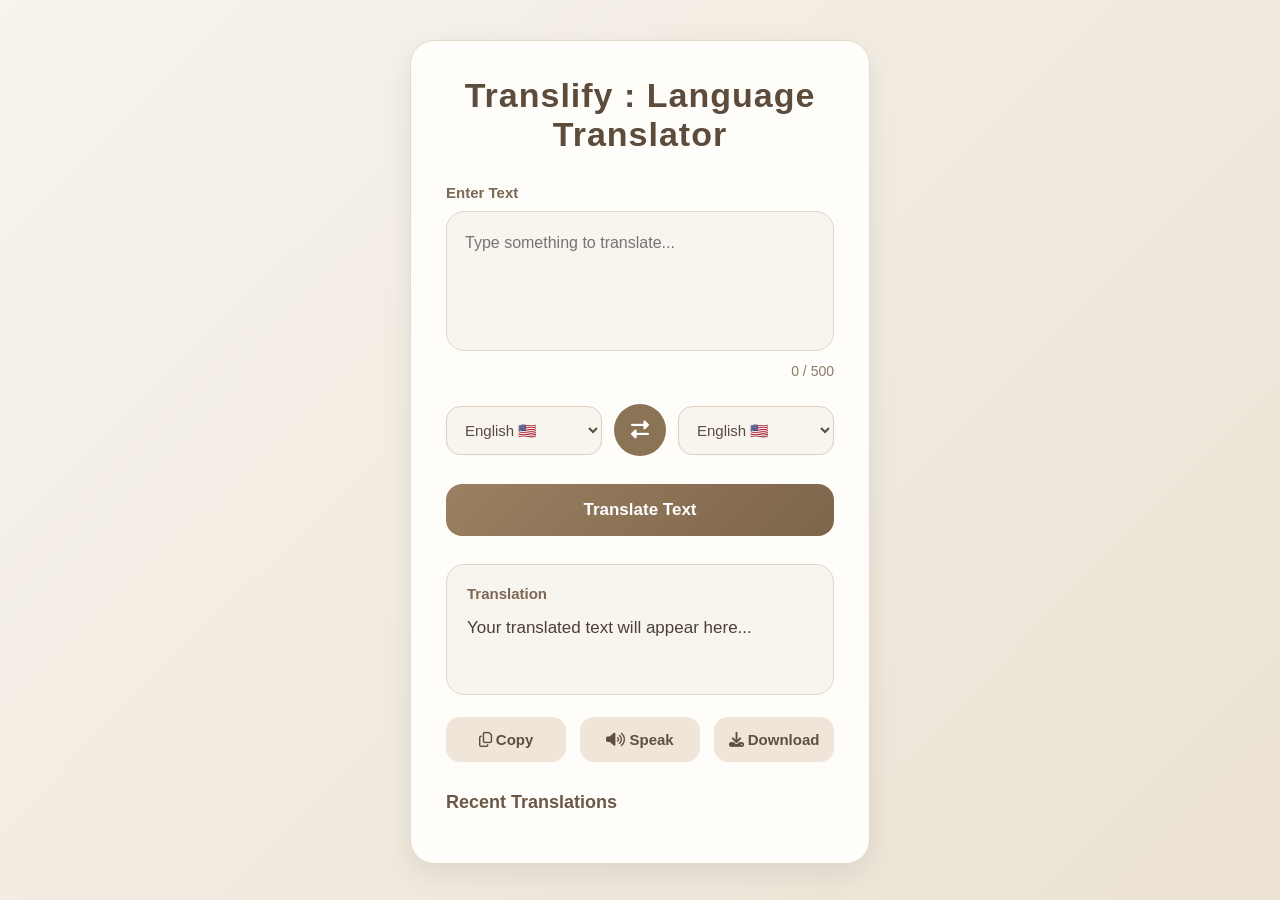
==== index.html @ 6cbac7bb "Add files via upload" ====
<!DOCTYPE html>
<html lang="en">
<head>
    <meta charset="UTF-8">
    <meta name="viewport" content="width=device-width, initial-scale=1.0">
    <title>Translify</title>

    <link rel="stylesheet"
        href="https://cdnjs.cloudflare.com/ajax/libs/font-awesome/6.5.1/css/all.min.css">

    <style>

        *{
            margin:0;
            padding:0;
            box-sizing:border-box;
            font-family:'Segoe UI', sans-serif;
        }

        body{

            height:100vh;

            display:flex;
            justify-content:center;
            align-items:flex-start;

            padding-top:40px;

            background:
            linear-gradient(
                135deg,
                #f7f3ed,
                #ebe2d3
            );
        }

        .container{

            width:460px;

            background:#fffdf9;

            padding:35px;

            border-radius:24px;

            border:1px solid #e5dac9;

            box-shadow:
            0 10px 30px rgba(0,0,0,0.08);
        }

        h1{

            text-align:center;

            color:#5d4b3c;

            margin-bottom:30px;

            font-size:34px;

            letter-spacing:1px;
        }

        .label{

            color:#7a6857;

            margin-bottom:10px;

            font-size:15px;

            font-weight:600;
        }

        textarea{

            width:100%;
            height:140px;

            border:none;

            outline:none;

            resize:none;

            padding:18px;

            border-radius:18px;

            background:#f8f4ee;

            color:#4a4037;

            font-size:16px;

            line-height:1.6;

            border:1px solid #e1d7c9;

            transition:0.3s;
        }

        textarea:focus{

            border-color:#b69b7a;

            box-shadow:
            0 0 10px rgba(182,155,122,0.25);
        }

        .counter{

            text-align:right;

            margin-top:8px;

            color:#8a7b6a;

            font-size:14px;
        }

        .dropdowns{

            display:flex;

            align-items:center;

            gap:12px;

            margin-top:25px;
        }

        .select-box{

            flex:1;
        }

        select{

            width:100%;

            padding:14px;

            border-radius:14px;

            border:1px solid #ddd0bf;

            background:#f8f4ee;

            color:#5b4c3d;

            font-size:15px;

            outline:none;

            cursor:pointer;
        }

        .swap{

            width:52px;
            height:52px;

            border-radius:50%;

            border:none;

            background:#8b7355;

            color:white;

            cursor:pointer;

            transition:0.3s;

            font-size:18px;
        }

        .swap:hover{

            transform:rotate(180deg);

            background:#6f5a42;
        }

        .translate-btn{

            width:100%;

            margin-top:28px;

            padding:16px;

            border:none;

            border-radius:16px;

            background:
            linear-gradient(
                135deg,
                #9b8061,
                #7d654b
            );

            color:white;

            font-size:17px;

            font-weight:600;

            cursor:pointer;

            transition:0.3s;
        }

        .translate-btn:hover{

            transform:translateY(-2px);

            opacity:0.95;
        }

        .result-box{

            margin-top:28px;

            background:#f8f4ee;

            border-radius:18px;

            padding:20px;

            border:1px solid #e1d7c9;
        }

        .result-title{

            color:#7b6855;

            margin-bottom:12px;

            font-size:15px;

            font-weight:600;
        }

        #result{

            min-height:60px;

            color:#4b4035;

            line-height:1.7;

            font-size:17px;
        }

        .buttons{

            display:flex;

            gap:14px;

            margin-top:22px;
        }

        .small-btn{

            flex:1;

            padding:14px;

            border:none;

            border-radius:14px;

            background:#efe6d9;

            color:#5f4f40;

            font-size:15px;

            cursor:pointer;

            transition:0.3s;

            font-weight:600;
        }

        .small-btn:hover{

            background:#dbcab2;
        }

        .history{

            margin-top:30px;
        }

        .history h3{

            color:#6a5848;

            margin-bottom:15px;

            font-size:18px;
        }

        .history-item{

            background:#f8f4ee;

            padding:14px;

            border-radius:14px;

            margin-bottom:10px;

            border:1px solid #e6dacb;

            color:#5b4c3d;

            font-size:14px;
        }

        @media(max-width:500px){

            .container{

                width:92%;

                padding:25px;
            }

            h1{

                font-size:28px;
            }
        }

    </style>
</head>

<body>
  
<div class="container">

    <h1>Translify : Language Translator</h1>

    <div class="label">
        Enter Text
    </div>

    <textarea
        id="text"
        placeholder="Type something to translate..."></textarea>

    <div class="counter" id="counter">
        0 / 500
    </div>

    <div class="dropdowns">

        <div class="select-box">
            <select id="fromLang">

                <option value="en">English 🇺🇸</option>
                <option value="hi">Hindi 🇮🇳</option>
                <option value="ta">Tamil 🇮🇳</option>
                <option value="es">Spanish 🇪🇸</option>
                <option value="de">German 🇩🇪</option>

            </select>
        </div>

        <button class="swap" id="swapBtn">
            <i class="fa-solid fa-right-left"></i>
        </button>

        <div class="select-box">
            <select id="toLang">

               <option value="en">English 🇺🇸</option>
                <option value="hi">Hindi 🇮🇳</option>
                <option value="ta">Tamil 🇮🇳</option>
                <option value="es">Spanish 🇪🇸</option>
                <option value="de">German 🇩🇪</option>

            </select>
        </div>

    </div>

    <button class="translate-btn" id="translateBtn">
        Translate Text
    </button>

    <div class="result-box">

        <div class="result-title">
            Translation
        </div>

        <div id="result">
            Your translated text will appear here...
        </div>

    </div>

    <div class="buttons">

        <button class="small-btn" id="copyBtn">
            <i class="fa-regular fa-copy"></i>
            Copy
        </button>

        <button class="small-btn" id="speakBtn">
            <i class="fa-solid fa-volume-high"></i>
            Speak
        </button>

        <button class="small-btn" id="downloadBtn">
            <i class="fa-solid fa-download"></i>
            Download
        </button>

    </div>

    <div class="history">

        <h3>Recent Translations</h3>

    </div>

</div>

<script src="script.js"></script>

</body>
</html>
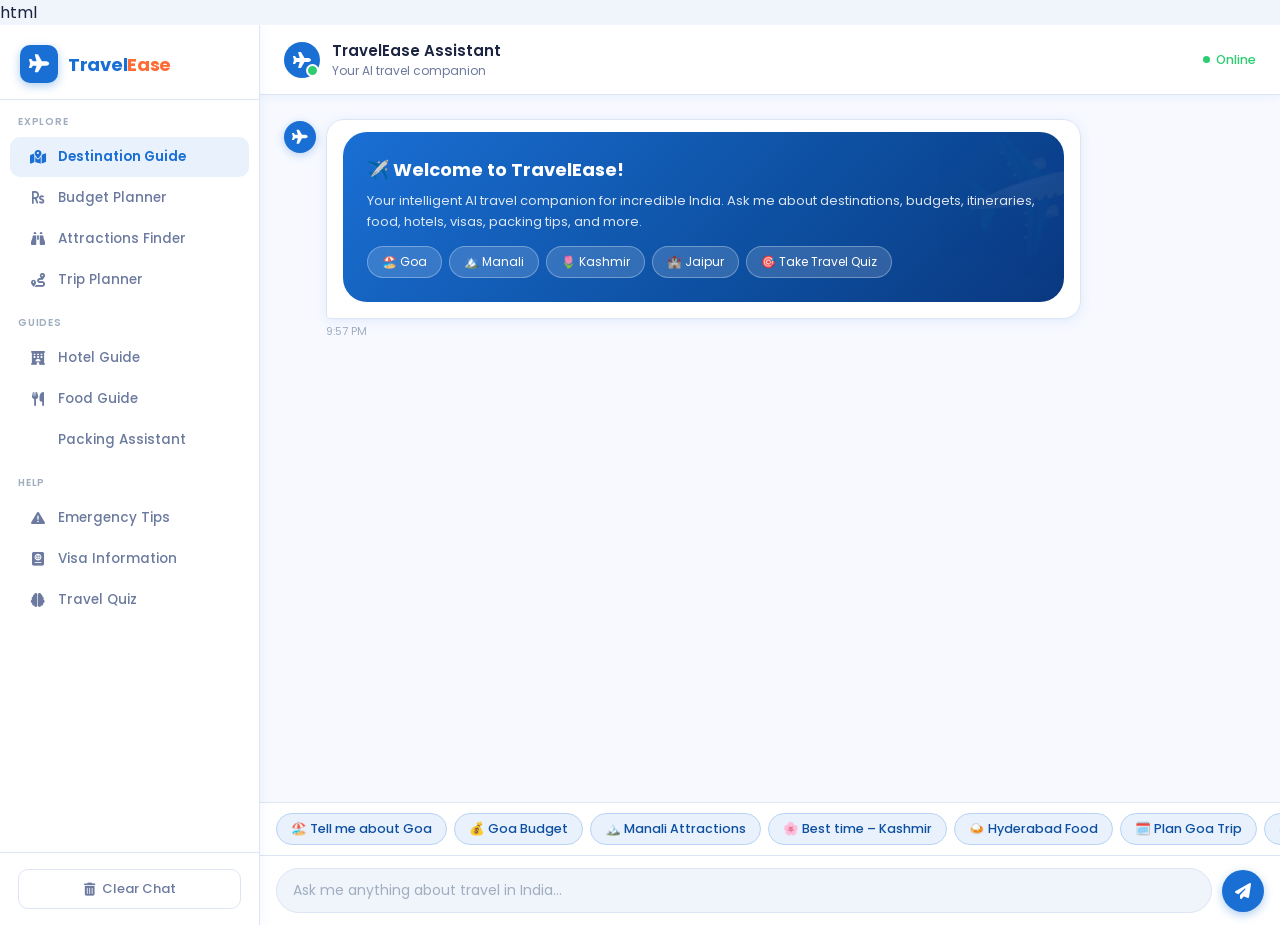
==== commit 70bf9a6a: "Add files via upload" ====
--- a/index.html
+++ b/index.html
@@ -1,443 +1,843 @@
+html
+
 <!DOCTYPE html>
 <html lang="en">
 <head>
-    <meta charset="UTF-8">
-    <meta name="viewport" content="width=device-width, initial-scale=1.0">
-    <title>Translify</title>
-
-    <link rel="stylesheet"
-        href="https://cdnjs.cloudflare.com/ajax/libs/font-awesome/6.5.1/css/all.min.css">
-
-    <style>
-
-        *{
-            margin:0;
-            padding:0;
-            box-sizing:border-box;
-            font-family:'Segoe UI', sans-serif;
-        }
-
-        body{
-
-            height:100vh;
-
-            display:flex;
-            justify-content:center;
-            align-items:flex-start;
-
-            padding-top:40px;
-
-            background:
-            linear-gradient(
-                135deg,
-                #f7f3ed,
-                #ebe2d3
-            );
-        }
-
-        .container{
-
-            width:460px;
-
-            background:#fffdf9;
-
-            padding:35px;
-
-            border-radius:24px;
-
-            border:1px solid #e5dac9;
-
-            box-shadow:
-            0 10px 30px rgba(0,0,0,0.08);
-        }
-
-        h1{
-
-            text-align:center;
-
-            color:#5d4b3c;
-
-            margin-bottom:30px;
-
-            font-size:34px;
-
-            letter-spacing:1px;
-        }
-
-        .label{
-
-            color:#7a6857;
-
-            margin-bottom:10px;
-
-            font-size:15px;
-
-            font-weight:600;
-        }
-
-        textarea{
-
-            width:100%;
-            height:140px;
-
-            border:none;
-
-            outline:none;
-
-            resize:none;
-
-            padding:18px;
-
-            border-radius:18px;
-
-            background:#f8f4ee;
-
-            color:#4a4037;
-
-            font-size:16px;
-
-            line-height:1.6;
-
-            border:1px solid #e1d7c9;
-
-            transition:0.3s;
-        }
-
-        textarea:focus{
-
-            border-color:#b69b7a;
-
-            box-shadow:
-            0 0 10px rgba(182,155,122,0.25);
-        }
-
-        .counter{
-
-            text-align:right;
-
-            margin-top:8px;
-
-            color:#8a7b6a;
-
-            font-size:14px;
-        }
-
-        .dropdowns{
-
-            display:flex;
-
-            align-items:center;
-
-            gap:12px;
-
-            margin-top:25px;
-        }
-
-        .select-box{
-
-            flex:1;
-        }
-
-        select{
-
-            width:100%;
-
-            padding:14px;
-
-            border-radius:14px;
-
-            border:1px solid #ddd0bf;
-
-            background:#f8f4ee;
-
-            color:#5b4c3d;
-
-            font-size:15px;
-
-            outline:none;
-
-            cursor:pointer;
-        }
-
-        .swap{
-
-            width:52px;
-            height:52px;
-
-            border-radius:50%;
-
-            border:none;
-
-            background:#8b7355;
-
-            color:white;
-
-            cursor:pointer;
-
-            transition:0.3s;
-
-            font-size:18px;
-        }
-
-        .swap:hover{
-
-            transform:rotate(180deg);
-
-            background:#6f5a42;
-        }
-
-        .translate-btn{
-
-            width:100%;
-
-            margin-top:28px;
-
-            padding:16px;
-
-            border:none;
-
-            border-radius:16px;
-
-            background:
-            linear-gradient(
-                135deg,
-                #9b8061,
-                #7d654b
-            );
-
-            color:white;
-
-            font-size:17px;
-
-            font-weight:600;
-
-            cursor:pointer;
-
-            transition:0.3s;
-        }
-
-        .translate-btn:hover{
-
-            transform:translateY(-2px);
-
-            opacity:0.95;
-        }
-
-        .result-box{
-
-            margin-top:28px;
-
-            background:#f8f4ee;
-
-            border-radius:18px;
-
-            padding:20px;
-
-            border:1px solid #e1d7c9;
-        }
-
-        .result-title{
-
-            color:#7b6855;
-
-            margin-bottom:12px;
-
-            font-size:15px;
-
-            font-weight:600;
-        }
-
-        #result{
-
-            min-height:60px;
-
-            color:#4b4035;
-
-            line-height:1.7;
-
-            font-size:17px;
-        }
-
-        .buttons{
-
-            display:flex;
-
-            gap:14px;
-
-            margin-top:22px;
-        }
-
-        .small-btn{
-
-            flex:1;
-
-            padding:14px;
-
-            border:none;
-
-            border-radius:14px;
-
-            background:#efe6d9;
-
-            color:#5f4f40;
-
-            font-size:15px;
-
-            cursor:pointer;
-
-            transition:0.3s;
-
-            font-weight:600;
-        }
-
-        .small-btn:hover{
-
-            background:#dbcab2;
-        }
-
-        .history{
-
-            margin-top:30px;
-        }
-
-        .history h3{
-
-            color:#6a5848;
-
-            margin-bottom:15px;
-
-            font-size:18px;
-        }
-
-        .history-item{
-
-            background:#f8f4ee;
-
-            padding:14px;
-
-            border-radius:14px;
-
-            margin-bottom:10px;
-
-            border:1px solid #e6dacb;
-
-            color:#5b4c3d;
-
-            font-size:14px;
-        }
-
-        @media(max-width:500px){
-
-            .container{
-
-                width:92%;
-
-                padding:25px;
-            }
-
-            h1{
-
-                font-size:28px;
-            }
-        }
-
-    </style>
+<meta charset="UTF-8"/>
+<meta name="viewport" content="width=device-width, initial-scale=1.0"/>
+<title>TravelEase – AI Travel Assistant</title>
+<link href="https://fonts.googleapis.com/css2?family=Poppins:wght@400;500;600;700&display=swap" rel="stylesheet"/>
+<link rel="stylesheet" href="https://cdnjs.cloudflare.com/ajax/libs/font-awesome/6.5.0/css/all.min.css"/>
+<style>
+*{box-sizing:border-box;margin:0;padding:0}
+:root{
+  --blue:#1a6fd4;--blue-dark:#0d4fa0;--blue-light:#e8f1fc;--blue-mid:#378add;
+  --accent:#ff6b35;--accent-light:#fff0eb;
+  --bg:#f0f4fb;--sidebar-bg:#ffffff;--chat-bg:#f7f9ff;
+  --card-bg:#ffffff;--border:#dde5f5;
+  --text:#1a2340;--text-muted:#6b7a9e;--text-light:#a0aec0;
+  --bot-bubble:#ffffff;--user-bubble:linear-gradient(135deg,#1a6fd4,#0d4fa0);
+  --shadow:0 2px 12px rgba(26,111,212,0.1);--shadow-card:0 4px 20px rgba(26,111,212,0.12);
+  --radius:12px;--radius-lg:18px;--radius-xl:24px;
+}
+html,body{height:100%;font-family:'Poppins',sans-serif;background:var(--bg);color:var(--text)}
+
+/* ── LAYOUT ── */
+#app{display:flex;height:100vh;overflow:hidden}
+
+/* ── SIDEBAR ── */
+#sidebar{
+  width:260px;min-width:260px;background:var(--sidebar-bg);
+  border-right:1px solid var(--border);display:flex;flex-direction:column;
+  box-shadow:2px 0 12px rgba(26,111,212,0.06);z-index:10;transition:transform .3s
+}
+.sidebar-header{
+  padding:20px 20px 16px;border-bottom:1px solid var(--border);
+  display:flex;align-items:center;gap:10px
+}
+.logo-wrap{
+  width:38px;height:38px;background:var(--blue);border-radius:10px;
+  display:flex;align-items:center;justify-content:center;color:#fff;font-size:18px;
+  box-shadow:0 3px 10px rgba(26,111,212,0.35);flex-shrink:0
+}
+.logo-text{font-size:18px;font-weight:700;color:var(--blue);letter-spacing:-.3px}
+.logo-text span{color:var(--accent)}
+
+.sb-section-label{
+  padding:14px 18px 6px;font-size:10px;font-weight:600;letter-spacing:.8px;
+  color:var(--text-light);text-transform:uppercase
+}
+.sb-nav{flex:1;overflow-y:auto;padding-bottom:16px}
+.sb-nav::-webkit-scrollbar{width:3px}
+.sb-nav::-webkit-scrollbar-thumb{background:var(--border);border-radius:4px}
+.sb-item{
+  display:flex;align-items:center;gap:10px;padding:10px 18px;
+  cursor:pointer;font-size:13.5px;font-weight:500;color:var(--text-muted);
+  border-radius:10px;margin:1px 10px;transition:all .18s
+}
+.sb-item i{width:20px;text-align:center;font-size:14px;transition:color .18s}
+.sb-item:hover{background:var(--blue-light);color:var(--blue)}
+.sb-item.active{background:var(--blue-light);color:var(--blue);font-weight:600}
+.sb-item.active i{color:var(--blue)}
+
+.sb-footer{padding:16px 18px;border-top:1px solid var(--border)}
+.sb-clear-btn{
+  width:100%;padding:9px;background:transparent;border:1.5px solid var(--border);
+  border-radius:10px;font-family:'Poppins',sans-serif;font-size:13px;font-weight:500;
+  color:var(--text-muted);cursor:pointer;transition:all .18s;display:flex;align-items:center;justify-content:center;gap:7px
+}
+.sb-clear-btn:hover{border-color:#e74c3c;color:#e74c3c;background:#fff5f5}
+
+/* ── MAIN ── */
+#main{flex:1;display:flex;flex-direction:column;min-width:0;overflow:hidden}
+
+#header{
+  padding:14px 24px;background:#fff;border-bottom:1px solid var(--border);
+  display:flex;align-items:center;justify-content:space-between;
+  box-shadow:0 2px 8px rgba(26,111,212,0.06);z-index:5;flex-shrink:0
+}
+.header-left{display:flex;align-items:center;gap:12px}
+.header-bot-icon{
+  width:36px;height:36px;background:var(--blue);border-radius:50%;
+  display:flex;align-items:center;justify-content:center;color:#fff;font-size:16px;
+  position:relative
+}
+.header-bot-icon::after{
+  content:'';position:absolute;bottom:1px;right:1px;
+  width:9px;height:9px;background:#2ecc71;border:2px solid #fff;border-radius:50%
+}
+.header-title{font-size:15px;font-weight:600;color:var(--text)}
+.header-sub{font-size:12px;color:var(--text-muted)}
+.hamburger{display:none;background:none;border:none;cursor:pointer;font-size:20px;color:var(--text-muted);padding:4px}
+
+/* ── MESSAGES ── */
+#messages{
+  flex:1;overflow-y:auto;padding:24px;display:flex;flex-direction:column;gap:16px;
+  background:var(--chat-bg);scroll-behavior:smooth
+}
+#messages::-webkit-scrollbar{width:4px}
+#messages::-webkit-scrollbar-thumb{background:var(--border);border-radius:4px}
+
+.msg-row{display:flex;gap:10px;max-width:100%;animation:msgIn .3s ease}
+@keyframes msgIn{from{opacity:0;transform:translateY(8px)}to{opacity:1;transform:translateY(0)}}
+.msg-row.user{flex-direction:row-reverse;align-self:flex-end;max-width:75%}
+.msg-row.bot{align-self:flex-start;max-width:82%}
+
+.avatar{
+  width:32px;height:32px;border-radius:50%;flex-shrink:0;
+  display:flex;align-items:center;justify-content:center;font-size:14px;margin-top:2px
+}
+.bot-av{background:var(--blue);color:#fff;box-shadow:0 2px 8px rgba(26,111,212,0.3)}
+.user-av{background:var(--accent);color:#fff;box-shadow:0 2px 8px rgba(255,107,53,0.3)}
+
+.bubble-wrap{display:flex;flex-direction:column;gap:4px;min-width:0}
+.bubble{
+  padding:12px 16px;border-radius:var(--radius-lg);font-size:14px;line-height:1.6;
+  word-break:break-word;position:relative
+}
+.bot .bubble{
+  background:var(--bot-bubble);color:var(--text);
+  border:1px solid var(--border);border-bottom-left-radius:4px;
+  box-shadow:var(--shadow)
+}
+.user .bubble{
+  background:var(--user-bubble);color:#fff;
+  border-bottom-right-radius:4px
+}
+.ts{font-size:11px;color:var(--text-light)}
+.msg-row.user .ts{text-align:right}
+
+/* ── CARDS INSIDE BUBBLES ── */
+.section-title{
+  font-size:13px;font-weight:600;color:var(--blue);margin-bottom:10px;
+  display:flex;align-items:center;gap:6px
+}
+.card-grid{display:grid;grid-template-columns:1fr 1fr;gap:8px;margin-top:8px}
+.mini-card{
+  background:var(--blue-light);border:1px solid #c8dcf7;border-radius:var(--radius);
+  padding:10px 12px
+}
+.mc-title{font-size:13px;font-weight:600;color:var(--text);margin-bottom:3px}
+.mc-sub{font-size:12px;color:var(--text-muted)}
+.mc-price-low{color:#27ae60;font-weight:600;font-size:13px}
+.mc-price-mid{color:#e67e22;font-weight:600;font-size:13px}
+.mc-price-lux{color:#e74c3c;font-weight:600;font-size:13px}
+
+.badge{display:inline-block;padding:3px 10px;border-radius:20px;font-size:11.5px;font-weight:500;margin:2px 3px 2px 0}
+.badge-blue{background:var(--blue-light);color:var(--blue-dark)}
+.badge-green{background:#e8f8f0;color:#1a7a45}
+.badge-amber{background:#fff4e6;color:#9a5f00}
+.badge-red{background:#fdecea;color:#b71c1c}
+
+.bullet-list{list-style:none;padding:0;margin-top:6px}
+.bullet-list li{
+  font-size:13.5px;padding:5px 0;color:var(--text);
+  display:flex;align-items:flex-start;gap:8px;border-bottom:1px solid #f0f4fb
+}
+.bullet-list li:last-child{border-bottom:none}
+.bullet-list li::before{
+  content:'';width:6px;height:6px;background:var(--blue);border-radius:50%;
+  flex-shrink:0;margin-top:7px
+}
+.ol-list{padding-left:18px;font-size:13.5px;line-height:2;color:var(--text)}
+.ol-list li{padding:2px 0}
+
+.alert-card{
+  background:#fff8e1;border:1px solid #ffe082;border-radius:var(--radius);
+  padding:12px 14px;margin-top:8px
+}
+.alert-title{font-size:13px;font-weight:600;color:#e65100;display:flex;align-items:center;gap:6px;margin-bottom:6px}
+
+.day-grid{display:grid;grid-template-columns:1fr;gap:6px;margin-top:8px}
+.day-card{
+  background:var(--blue-light);border-left:3px solid var(--blue);
+  border-radius:0 var(--radius) var(--radius) 0;padding:9px 12px
+}
+.day-label{font-size:11px;font-weight:600;color:var(--blue);text-transform:uppercase;letter-spacing:.5px}
+.day-detail{font-size:13px;color:var(--text);margin-top:2px}
+
+.quiz-card{background:#fff;border:1.5px solid var(--blue);border-radius:var(--radius-lg);padding:14px 16px;margin-top:8px}
+.quiz-q{font-size:13.5px;font-weight:600;color:var(--text);margin-bottom:10px}
+.quiz-opts{display:flex;flex-wrap:wrap;gap:7px}
+.quiz-opt{
+  padding:6px 14px;border:1.5px solid var(--border);border-radius:20px;
+  font-size:12.5px;cursor:pointer;color:var(--text-muted);transition:all .18s;
+  font-family:'Poppins',sans-serif;background:#fff
+}
+.quiz-opt:hover{border-color:var(--blue);color:var(--blue);background:var(--blue-light)}
+.quiz-opt.selected{border-color:var(--blue);color:#fff;background:var(--blue)}
+
+.dest-result-card{
+  background:linear-gradient(135deg,var(--blue),var(--blue-dark));
+  border-radius:var(--radius-lg);padding:16px 18px;color:#fff;margin-top:8px;text-align:center
+}
+.dest-name{font-size:22px;font-weight:700;letter-spacing:1px}
+.dest-reason{font-size:13px;opacity:.88;margin-top:6px;line-height:1.55}
+
+/* ── TYPING ── */
+.typing-dots{display:flex;gap:4px;align-items:center;padding:2px 0}
+.typing-dots span{
+  width:7px;height:7px;background:var(--blue);border-radius:50%;
+  animation:td 1.2s infinite;opacity:.5
+}
+.typing-dots span:nth-child(2){animation-delay:.2s}
+.typing-dots span:nth-child(3){animation-delay:.4s}
+@keyframes td{0%,60%,100%{transform:translateY(0);opacity:.4}30%{transform:translateY(-6px);opacity:1}}
+
+/* ── CHIPS ── */
+#chips-wrap{
+  padding:10px 16px;background:#fff;border-top:1px solid var(--border);
+  display:flex;flex-wrap:nowrap;gap:7px;overflow-x:auto;flex-shrink:0
+}
+#chips-wrap::-webkit-scrollbar{height:2px}
+#chips-wrap::-webkit-scrollbar-thumb{background:var(--border)}
+.chip{
+  white-space:nowrap;padding:6px 14px;background:var(--blue-light);
+  border:1.5px solid #b8d4f5;border-radius:20px;font-size:12.5px;font-weight:500;
+  cursor:pointer;color:var(--blue-dark);transition:all .18s;font-family:'Poppins',sans-serif;flex-shrink:0
+}
+.chip:hover{background:var(--blue);color:#fff;border-color:var(--blue)}
+
+/* ── INPUT ROW ── */
+#input-row{
+  padding:12px 16px;background:#fff;border-top:1px solid var(--border);
+  display:flex;gap:10px;align-items:center;flex-shrink:0
+}
+#inp{
+  flex:1;padding:11px 16px;border-radius:25px;border:1.5px solid var(--border);
+  background:var(--bg);font-family:'Poppins',sans-serif;font-size:14px;
+  color:var(--text);outline:none;transition:border .18s
+}
+#inp:focus{border-color:var(--blue);background:#fff}
+#inp::placeholder{color:var(--text-light)}
+#send-btn{
+  width:42px;height:42px;background:var(--blue);border:none;border-radius:50%;
+  cursor:pointer;display:flex;align-items:center;justify-content:center;
+  color:#fff;font-size:16px;transition:all .18s;flex-shrink:0;
+  box-shadow:0 3px 10px rgba(26,111,212,0.35)
+}
+#send-btn:hover{background:var(--blue-dark);transform:scale(1.06)}
+#send-btn:active{transform:scale(.96)}
+
+/* ── WELCOME ── */
+.welcome-banner{
+  background:linear-gradient(135deg,#1a6fd4 0%,#0d4fa0 60%,#0a3880 100%);
+  border-radius:var(--radius-xl);padding:24px;color:#fff;margin-bottom:4px;
+  position:relative;overflow:hidden
+}
+.welcome-banner::before{
+  content:'✈️';position:absolute;right:-10px;top:-10px;font-size:90px;opacity:.07;
+  transform:rotate(30deg)
+}
+.welcome-title{font-size:18px;font-weight:700;margin-bottom:6px}
+.welcome-sub{font-size:13px;opacity:.85;line-height:1.6}
+.quick-btns{display:flex;flex-wrap:wrap;gap:7px;margin-top:14px}
+.quick-btn{
+  padding:6px 14px;background:rgba(255,255,255,0.15);border:1px solid rgba(255,255,255,0.3);
+  border-radius:20px;font-size:12px;color:#fff;cursor:pointer;
+  font-family:'Poppins',sans-serif;transition:all .18s
+}
+.quick-btn:hover{background:rgba(255,255,255,0.28)}
+
+/* ── OVERLAY (mobile sidebar) ── */
+#overlay{display:none;position:fixed;inset:0;background:rgba(0,0,0,0.4);z-index:9}
+
+/* ── RESPONSIVE ── */
+@media(max-width:768px){
+  #sidebar{position:fixed;left:0;top:0;bottom:0;z-index:20;transform:translateX(-100%)}
+  #sidebar.open{transform:translateX(0)}
+  #overlay{display:block}
+  #overlay.hidden{display:none}
+  .hamburger{display:block}
+  .msg-row.bot{max-width:92%}
+  .msg-row.user{max-width:88%}
+  .card-grid{grid-template-columns:1fr}
+}
+</style>
 </head>
-
 <body>
-  
-<div class="container">
-
-    <h1>Translify : Language Translator</h1>
-
-    <div class="label">
-        Enter Text
+<div id="overlay" class="hidden" onclick="closeSidebar()"></div>
+
+<div id="app">
+  <!-- SIDEBAR -->
+  <div id="sidebar">
+    <div class="sidebar-header">
+      <div class="logo-wrap"><i class="fas fa-plane"></i></div>
+      <div class="logo-text">Travel<span>Ease</span></div>
     </div>
-
-    <textarea
-        id="text"
-        placeholder="Type something to translate..."></textarea>
-
-    <div class="counter" id="counter">
-        0 / 500
+    <div class="sb-nav">
+      <div class="sb-section-label">Explore</div>
+      <div class="sb-item active" onclick="sbClick(this,'Tell me about Goa')"><i class="fas fa-map-marked-alt"></i>Destination Guide</div>
+      <div class="sb-item" onclick="sbClick(this,'Budget for a 3-day Goa trip')"><i class="fas fa-rupee-sign"></i>Budget Planner</div>
+      <div class="sb-item" onclick="sbClick(this,'Top attractions in Manali')"><i class="fas fa-binoculars"></i>Attractions Finder</div>
+      <div class="sb-item" onclick="sbClick(this,'Plan a 4-day trip to Goa')"><i class="fas fa-route"></i>Trip Planner</div>
+      <div class="sb-section-label">Guides</div>
+      <div class="sb-item" onclick="sbClick(this,'Hotels in Jaipur')"><i class="fas fa-hotel"></i>Hotel Guide</div>
+      <div class="sb-item" onclick="sbClick(this,'Famous food in Hyderabad')"><i class="fas fa-utensils"></i>Food Guide</div>
+      <div class="sb-item" onclick="sbClick(this,'What should I pack for Manali in winter?')"><i class="fas fa-backpack"></i>Packing Assistant</div>
+      <div class="sb-section-label">Help</div>
+      <div class="sb-item" onclick="sbClick(this,'What if I lose my passport?')"><i class="fas fa-exclamation-triangle"></i>Emergency Tips</div>
+      <div class="sb-item" onclick="sbClick(this,'Do Indians need visa for Thailand?')"><i class="fas fa-passport"></i>Visa Information</div>
+      <div class="sb-item" onclick="startQuiz()"><i class="fas fa-brain"></i>Travel Quiz</div>
     </div>
-
-    <div class="dropdowns">
-
-        <div class="select-box">
-            <select id="fromLang">
-
-                <option value="en">English 🇺🇸</option>
-                <option value="hi">Hindi 🇮🇳</option>
-                <option value="ta">Tamil 🇮🇳</option>
-                <option value="es">Spanish 🇪🇸</option>
-                <option value="de">German 🇩🇪</option>
-
-            </select>
+    <div class="sb-footer">
+      <button class="sb-clear-btn" onclick="clearChat()"><i class="fas fa-trash-alt"></i> Clear Chat</button>
+    </div>
+  </div>
+
+  <!-- MAIN -->
+  <div id="main">
+    <!-- HEADER -->
+    <div id="header">
+      <div style="display:flex;align-items:center;gap:12px">
+        <button class="hamburger" onclick="openSidebar()"><i class="fas fa-bars"></i></button>
+        <div class="header-left">
+          <div class="header-bot-icon"><i class="fas fa-plane"></i></div>
+          <div>
+            <div class="header-title">TravelEase Assistant</div>
+            <div class="header-sub">Your AI travel companion</div>
+          </div>
         </div>
-
-        <button class="swap" id="swapBtn">
-            <i class="fa-solid fa-right-left"></i>
-        </button>
-
-        <div class="select-box">
-            <select id="toLang">
-
-               <option value="en">English 🇺🇸</option>
-                <option value="hi">Hindi 🇮🇳</option>
-                <option value="ta">Tamil 🇮🇳</option>
-                <option value="es">Spanish 🇪🇸</option>
-                <option value="de">German 🇩🇪</option>
-
-            </select>
+      </div>
+      <div style="display:flex;align-items:center;gap:6px;font-size:12.5px;color:#2ecc71;font-weight:500">
+        <span style="width:7px;height:7px;background:#2ecc71;border-radius:50%;display:inline-block"></span>Online
+      </div>
+    </div>
+
+    <!-- MESSAGES -->
+    <div id="messages"></div>
+
+    <!-- CHIPS -->
+    <div id="chips-wrap">
+      <div class="chip" onclick="sendChip('Tell me about Goa')">🏖️ Tell me about Goa</div>
+      <div class="chip" onclick="sendChip('Budget for Goa trip')">💰 Goa Budget</div>
+      <div class="chip" onclick="sendChip('Top attractions in Manali')">🏔️ Manali Attractions</div>
+      <div class="chip" onclick="sendChip('When should I visit Kashmir?')">🌸 Best time – Kashmir</div>
+      <div class="chip" onclick="sendChip('Famous food in Hyderabad')">🍛 Hyderabad Food</div>
+      <div class="chip" onclick="sendChip('Plan a 4-day trip to Goa')">🗓️ Plan Goa Trip</div>
+      <div class="chip" onclick="sendChip('Best beach destinations in India')">🌊 Beach Destinations</div>
+      <div class="chip" onclick="sendChip('Snowy places in India')">❄️ Snow Destinations</div>
+    </div>
+
+    <!-- INPUT -->
+    <div id="input-row">
+      <input id="inp" type="text" placeholder="Ask me anything about travel in India…" autocomplete="off"/>
+      <button id="send-btn" onclick="handleSend()" title="Send"><i class="fas fa-paper-plane"></i></button>
+    </div>
+  </div>
+</div>
+
+<script>
+/* ─── KNOWLEDGE BASE ─── */
+const DB = {
+  goa:{
+    emoji:'🏖️',
+    overview:"Goa is India's smallest state and its most popular beach destination. Blessed with golden sands, turquoise waters, and Portuguese colonial heritage, it offers a unique mix of relaxation and nightlife.",
+    best_time:"October – March",weather:"Warm & sunny (Oct–Mar). Monsoon (Jun–Sep) sees heavy rains.",
+    beaches:["Baga","Calangute","Palolem","Anjuna","Arambol","Vagator"],
+    food:["Fish Curry Rice","Prawn Balchão","Goan Chorizo","Bebinca","Feni","Xacuti"],
+    nearby:["Hampi (5 hrs)","Gokarna (3 hrs)","Pondicherry (8 hrs)","Mumbai (9 hrs)"],
+    budget:{low:"₹8,000–₹15,000",mid:"₹15,000–₹30,000",lux:"₹30,000+"},
+    transport:{air:"Dabolim / Mopa Airport — flights from all major cities",train:"Madgaon & Thivim stations on Konkan Railway",road:"NH-66 connects Goa to Mumbai & Mangalore. Buses available from Pune, Mumbai, Bengaluru"},
+    hotels:{budget:["Zostel Goa (Palolem)","Jungle Inn","Agonda Beach Resort"],mid:["The Leela Cottages","Alila Diwa","Park Inn by Radisson"],lux:["Taj Exotica","The Leela Goa","Grand Hyatt Goa"]}
+  },
+  manali:{
+    emoji:'🏔️',
+    overview:"Manali is a high-altitude Himalayan resort in Himachal Pradesh, popular for adventure sports, snow-capped peaks, and verdant valleys along the Beas River.",
+    best_time:"October–June (avoid monsoon Jul–Sep)",weather:"Cold winters (−15°C), pleasant summers (15–25°C)",
+    attractions:["Solang Valley – snow & skiing","Rohtang Pass – scenic high-altitude pass","Hadimba Temple – ancient wood temple","Mall Road – shopping & cafes","Manu Temple","Jogini Waterfall","Beas Kund Trek"],
+    food:["Siddu (local bread)","Dham (festive meal)","Trout Fish","Babru","Aktori"],
+    nearby:["Kasol (80 km)","Kaza (202 km)","Dharamshala (248 km)","Shimla (270 km)"],
+    budget:{low:"₹5,000–₹10,000",mid:"₹10,000–₹22,000",lux:"₹22,000+"},
+    transport:{air:"Bhuntar Airport (50 km) – limited flights",train:"Chandigarh (310 km) or Kalka station, then bus/taxi",road:"Volvo buses from Delhi (14 hrs) via NH-3; drive via Shimla or Mandi"}
+  },
+  kashmir:{
+    emoji:'🌷',
+    overview:"Often called 'Paradise on Earth', Kashmir enchants with its shikara-dotted Dal Lake, Mughal gardens, saffron fields, and dramatic Himalayan scenery.",
+    best_time:"March–October for sightseeing; December–February for snow",weather:"Spring (10–20°C), Summer (25°C), Autumn (5–20°C), Winter (−10°C)",
+    attractions:["Dal Lake & Shikara ride","Gulmarg (ski resort)","Pahalgam (valley & trekking)","Sonamarg","Mughal Gardens (Shalimar Bagh)","Betaab Valley"],
+    food:["Wazwan feast","Rogan Josh","Yakhni","Kahwa tea","Kashmiri Pulao","Phirni"],
+    seasons:[{name:"Spring",months:"Mar–May",desc:"Tulip bloom, mild weather, Mughal Gardens"},{name:"Summer",months:"Jun–Aug",desc:"Trekking, Pahalgam, Betaab Valley"},{name:"Autumn",months:"Sep–Nov",desc:"Chinar gold, Saffron harvest in Pampore"},{name:"Winter",months:"Dec–Feb",desc:"Skiing at Gulmarg, snowfall in Srinagar"}]
+  },
+  jaipur:{
+    emoji:'🏰',
+    overview:"The Pink City of Rajasthan dazzles visitors with its magnificent Rajput palaces, mighty forts, vibrant bazaars, and warm desert hospitality.",
+    best_time:"October–March",weather:"Hot summers (45°C), cool winters (5–25°C)",
+    attractions:["Amber Fort","Hawa Mahal","City Palace","Jantar Mantar (UNESCO)","Nahargarh Fort","Birla Temple","Johari Bazaar"],
+    food:["Dal Baati Churma","Ghewar","Laal Maas","Kachori","Mawa Kachori","Lassi"],
+    nearby:["Pushkar (150 km)","Ajmer (135 km)","Ranthambore Tiger Reserve (180 km)","Udaipur (395 km)","Sariska (107 km)"]
+  },
+  hyderabad:{
+    emoji:'🍛',
+    overview:"City of Pearls and Nizams — Hyderabad blends a rich Deccan heritage with modern IT culture, famous worldwide for its biryani and Charminar.",
+    best_time:"October–March",
+    food:[{name:"Hyderabadi Biryani",desc:"Aromatic long-grain rice with spiced meat, slow-cooked (dum style)"},{name:"Haleem",desc:"Slow-cooked meat & lentil stew, especially popular during Ramadan"},{name:"Double Ka Meetha",desc:"Bread pudding soaked in saffron milk & rabri"},{name:"Qubani Ka Meetha",desc:"Sweet apricot dessert with cream"},{name:"Irani Chai",desc:"Strong tea served in traditional Irani cafes"},{name:"Lukhmi",desc:"Savoury fried pastry filled with minced meat"}],
+    attractions:["Charminar","Golconda Fort","Ramoji Film City","Hussain Sagar Lake","Birla Mandir","Chowmahalla Palace"]
+  },
+  shimla:{
+    emoji:'⛰️',
+    overview:"India's former summer capital offers colonial architecture, toy train rides, pine forests, and panoramic Himalayan views.",
+    best_time:"March–June & October–November",
+    attractions:["The Ridge","Mall Road","Jakhu Temple","Kufri","Christ Church","Viceregal Lodge","Chadwick Falls"]
+  },
+  udaipur:{
+    emoji:'🏛️',
+    overview:"The City of Lakes — Udaipur's shimmering palaces, romantic lake views, and royal heritage make it one of India's most beautiful cities.",
+    best_time:"September–March",
+    attractions:["City Palace","Lake Pichola","Udai Sagar","Jag Mandir","Fateh Sagar","Saheliyon Ki Bari","Monsoon Palace"]
+  },
+  andaman:{
+    emoji:'🌊',
+    overview:"The Andaman Islands offer pristine coral reefs, crystal-clear waters, and untouched tropical beaches far from the mainland.",
+    best_time:"October–May",
+    attractions:["Radhanagar Beach (Havelock)","Neil Island","Cellular Jail","Elephant Beach","Barren Island Volcano","Scuba diving at North Bay"]
+  }
+};
+
+const VISA = {
+  thailand:{required:false,note:"Indians get Visa on Arrival (30 days) or e-Visa",docs:["Valid passport (6 months validity)","Return ticket","Proof of accommodation","USD 10,000 equivalent in cash"],time:"Visa on Arrival – instant; e-Visa – 3–5 working days"},
+  dubai:{required:true,note:"Indians need a pre-approved visa",docs:["Passport copy","Photographs","Bank statement","Return ticket","Employer letter"],time:"3–5 working days; express in 24 hrs"},
+  singapore:{required:true,note:"Indians must obtain a Singapore Tourist Visa",docs:["Passport","Photo","Bank statement","Travel itinerary","Hotel booking"],time:"3–5 working days"},
+  usa:{required:true,note:"B1/B2 Tourist Visa required. Wait times are high.",docs:["DS-160 form","Appointment","Bank statements","Ties to India","Photo"],time:"Varies – interview required; can take months"},
+  europe:{required:true,note:"Schengen Visa required for most European countries",docs:["Passport","Travel insurance","Accommodation proof","Bank statements","Itinerary"],time:"15 working days"}
+};
+
+/* ─── QUIZ STATE ─── */
+let quizState = null;
+const quizFlow = [
+  {q:"What's your budget for the trip?",opts:["Low (under ₹10K)","Medium (₹10K–₹30K)","Luxury (₹30K+)"],key:"budget"},
+  {q:"What type of destination do you prefer?",opts:["Mountains","Beaches","Heritage / Culture","Wildlife"],key:"type"},
+  {q:"How many days do you have?",opts:["Weekend (2–3 days)","Short (4–5 days)","Week+ (7+ days)"],key:"days"},
+  {q:"What kind of trip is this?",opts:["Adventure","Relaxation","Romantic","Family"],key:"mood"}
+];
+
+/* ─── TIME HELPER ─── */
+function now(){const d=new Date();const h=d.getHours();const m=String(d.getMinutes()).padStart(2,'0');return (h>12?h-12:h||12)+':'+m+' '+(h>=12?'PM':'AM')}
+
+/* ─── MESSAGE HELPERS ─── */
+function addMsg(html,isUser=false){
+  const row=document.createElement('div');
+  row.className='msg-row '+(isUser?'user':'bot');
+  const av=document.createElement('div');
+  av.className='avatar '+(isUser?'user-av':'bot-av');
+  av.innerHTML=isUser?'<i class="fas fa-user"></i>':'<i class="fas fa-plane"></i>';
+  const bw=document.createElement('div');
+  bw.className='bubble-wrap';
+  const b=document.createElement('div');
+  b.className='bubble';b.innerHTML=html;
+  const ts=document.createElement('div');
+  ts.className='ts';ts.textContent=now();
+  bw.appendChild(b);bw.appendChild(ts);
+  row.appendChild(av);row.appendChild(bw);
+  document.getElementById('messages').appendChild(row);
+  document.getElementById('messages').scrollTop=99999;
+}
+
+function showTyping(){
+  const row=document.createElement('div');
+  row.className='msg-row bot';row.id='typing-ind';
+  row.innerHTML='<div class="avatar bot-av"><i class="fas fa-plane"></i></div><div class="bubble-wrap"><div class="bubble"><div class="typing-dots"><span></span><span></span><span></span></div></div></div>';
+  document.getElementById('messages').appendChild(row);
+  document.getElementById('messages').scrollTop=99999;
+}
+function removeTyping(){const e=document.getElementById('typing-ind');if(e)e.remove();}
+
+/* ─── REPLY LOGIC ─── */
+function getReply(raw){
+  const q=raw.toLowerCase();
+
+  /* VISA */
+  if(q.includes('visa')){
+    for(const[country,info] of Object.entries(VISA)){
+      if(q.includes(country)){
+        return `<div class="section-title"><i class="fas fa-passport"></i> Visa Info – ${country.charAt(0).toUpperCase()+country.slice(1)}</div>
+        <div class="mini-card" style="margin-bottom:8px">
+          <div class="mc-title">${info.required?'✅ Visa Required':'🟢 Visa on Arrival / Free'}</div>
+          <div class="mc-sub">${info.note}</div>
         </div>
-
+        <div class="section-title" style="font-size:12px;margin-top:10px">Documents Needed</div>
+        <ul class="bullet-list">${info.docs.map(d=>`<li>${d}</li>`).join('')}</ul>
+        <div class="badge badge-amber" style="margin-top:8px"><i class="fas fa-clock"></i> Processing: ${info.time}</div>`;
+      }
+    }
+    return `<div class="section-title"><i class="fas fa-passport"></i> Visa Information</div>I can help with visa info for Thailand, Dubai, Singapore, USA, and Europe. Try: <em>"Do Indians need visa for Thailand?"</em>`;
+  }
+
+  /* BUDGET */
+  const isBudget=q.includes('budget')||q.includes('cost')||q.includes('cheap')||q.includes('expensive')||q.includes('price')||q.includes('spend');
+  if(isBudget){
+    const dest=detectDest(q);
+    const d=dest?DB[dest]:DB.goa;
+    const name=dest?dest.charAt(0).toUpperCase()+dest.slice(1):'Goa';
+    const b=d.budget||{low:'₹6K–₹12K',mid:'₹12K–₹25K',lux:'₹25K+'};
+    return `<div class="section-title"><i class="fas fa-rupee-sign"></i> Budget Guide – ${d.emoji||''} ${name}</div>
+    <div class="card-grid">
+      <div class="mini-card"><div class="mc-title">🎒 Budget Trip</div><div class="mc-price-low">${b.low}</div><div class="mc-sub">Hostels, street food, local transport</div></div>
+      <div class="mini-card"><div class="mc-title">🏨 Mid-Range</div><div class="mc-price-mid">${b.mid}</div><div class="mc-sub">3-star hotel, restaurants, cabs</div></div>
+      <div class="mini-card"><div class="mc-title">✨ Luxury</div><div class="mc-price-lux">${b.lux}</div><div class="mc-sub">Resorts, fine dining, private transfers</div></div>
+      <div class="mini-card"><div class="mc-title">📋 Includes</div><div class="mc-sub">Stay · Food · Transport · Activities · Sightseeing</div></div>
+    </div>`;
+  }
+
+  /* TRIP PLAN / ITINERARY */
+  if(q.includes('plan')||q.includes('itinerary')||q.includes('day')){
+    if(q.includes('goa')||(!q.includes('manali')&&!q.includes('kashmir')&&!q.includes('jaipur'))){
+      return `<div class="section-title"><i class="fas fa-calendar-alt"></i> 4-Day Goa Itinerary</div>
+      <div class="day-grid">
+        <div class="day-card"><div class="day-label">Day 1</div><div class="day-detail">Arrive → Baga Beach → Sunset at Vagator → Tito's Lane nightlife</div></div>
+        <div class="day-card"><div class="day-label">Day 2</div><div class="day-detail">Fort Aguada → Basilica of Bom Jesus → Old Goa churches → Panjim market</div></div>
+        <div class="day-card"><div class="day-label">Day 3</div><div class="day-detail">Water sports at Calangute → Scuba at Grand Island → Shack dinner at Palolem</div></div>
+        <div class="day-card"><div class="day-label">Day 4</div><div class="day-detail">Mapusa Flea Market → Spice Plantation tour → Local Feni tasting → Depart</div></div>
+      </div>`;
+    }
+    if(q.includes('manali')){
+      return `<div class="section-title"><i class="fas fa-calendar-alt"></i> 4-Day Manali Itinerary</div>
+      <div class="day-grid">
+        <div class="day-card"><div class="day-label">Day 1</div><div class="day-detail">Arrive → Mall Road → Hadimba Temple → Old Manali cafes</div></div>
+        <div class="day-card"><div class="day-label">Day 2</div><div class="day-detail">Solang Valley → Atal Tunnel → Sissu waterfall</div></div>
+        <div class="day-card"><div class="day-label">Day 3</div><div class="day-detail">Rohtang Pass excursion (permit needed) → snow activities</div></div>
+        <div class="day-card"><div class="day-label">Day 4</div><div class="day-detail">Beas Kund trek / Jogini Waterfall → local Siddu breakfast → Depart</div></div>
+      </div>`;
+    }
+  }
+
+  /* HOTEL */
+  if(q.includes('hotel')||q.includes('stay')||q.includes('resort')||q.includes('accommodation')){
+    const dest=detectDest(q)||'goa';
+    const d=DB[dest];
+    const name=dest.charAt(0).toUpperCase()+dest.slice(1);
+    if(d?.hotels){
+      return `<div class="section-title"><i class="fas fa-hotel"></i> Hotels in ${d.emoji} ${name}</div>
+      <div class="card-grid">
+        <div class="mini-card"><div class="mc-title">🎒 Budget</div>${d.hotels.budget.map(h=>`<div class="mc-sub">• ${h}</div>`).join('')}</div>
+        <div class="mini-card"><div class="mc-title">🏨 Mid-Range</div>${d.hotels.mid.map(h=>`<div class="mc-sub">• ${h}</div>`).join('')}</div>
+        <div class="mini-card" style="grid-column:span 2"><div class="mc-title">✨ Luxury</div>${d.hotels.lux.map(h=>`<div class="mc-sub">• ${h}</div>`).join('')}</div>
+      </div>`;
+    }
+    return `<div class="section-title"><i class="fas fa-hotel"></i> Hotels in ${name}</div>You'll find options from budget guesthouses to luxury resorts. For ${name}, mid-range hotels typically cost ₹2,000–₹6,000/night, while luxury can go ₹10,000+. Platforms like MakeMyTrip or Booking.com offer real-time rates and reviews.`;
+  }
+
+  /* TRANSPORT */
+  if(q.includes('reach')||q.includes('how to go')||q.includes('transport')||q.includes('flight')||q.includes('train')||q.includes('bus')){
+    const dest=detectDest(q)||'goa';
+    const d=DB[dest];
+    const name=dest.charAt(0).toUpperCase()+dest.slice(1);
+    if(d?.transport){
+      return `<div class="section-title"><i class="fas fa-route"></i> How to Reach ${d.emoji} ${name}</div>
+      <div class="card-grid">
+        <div class="mini-card"><div class="mc-title">✈️ By Air</div><div class="mc-sub">${d.transport.air}</div></div>
+        <div class="mini-card"><div class="mc-title">🚂 By Train</div><div class="mc-sub">${d.transport.train}</div></div>
+        <div class="mini-card" style="grid-column:span 2"><div class="mc-title">🚌 By Road</div><div class="mc-sub">${d.transport.road}</div></div>
+      </div>`;
+    }
+    return `I can give transport info for Goa and Manali in detail. Which destination are you planning to travel to?`;
+  }
+
+  /* PACKING */
+  if(q.includes('pack')||q.includes('carry')||q.includes('bring')){
+    const isWinter=q.includes('winter')||q.includes('cold')||q.includes('snow');
+    const isBeach=q.includes('beach')||q.includes('goa');
+    if(isWinter||q.includes('manali')||q.includes('kashmir')){
+      return `<div class="section-title"><i class="fas fa-backpack"></i> Packing List – Winter / Mountains</div>
+      <ul class="bullet-list">
+        <li>Heavy winter jacket & thermal inner wear</li><li>Gloves, woollen socks & monkey cap</li>
+        <li>Waterproof trekking boots</li><li>Sunglasses (UV protection)</li>
+        <li>Sunscreen SPF 50+ (high altitude burns)</li><li>Personal medicines & first-aid kit</li>
+        <li>Power bank & extra camera batteries (cold drains fast)</li>
+        <li>Rain cover for backpack & poncho</li><li>Govt. ID cards (mandatory in certain areas)</li>
+      </ul>`;
+    }
+    if(isBeach){
+      return `<div class="section-title"><i class="fas fa-backpack"></i> Packing List – Beach / Goa</div>
+      <ul class="bullet-list">
+        <li>Light cottons, shorts & flip-flops</li><li>Swimwear & beach cover-up</li>
+        <li>Sunscreen SPF 50+, after-sun lotion</li><li>Sunglasses & wide-brim hat</li>
+        <li>Waterproof bag / dry bag for the beach</li><li>Insect repellent</li>
+        <li>Camera / GoPro for water shots</li><li>Medications & basic first aid</li>
+      </ul>`;
+    }
+    return `<div class="section-title"><i class="fas fa-backpack"></i> General Travel Packing List</div>
+    <ul class="bullet-list">
+      <li>Valid ID proof & photocopies</li><li>Cash + card (ATM cards mostly work)</li>
+      <li>Medicines & basic first aid</li><li>Phone charger & power bank</li>
+      <li>Change of clothes for all weather</li><li>Toiletries & personal hygiene items</li>
+    </ul>`;
+  }
+
+  /* EMERGENCY */
+  if(q.includes('passport')||q.includes('lost')||q.includes('emergency')||q.includes('stolen')){
+    return `<div class="section-title" style="color:#e74c3c"><i class="fas fa-exclamation-triangle"></i> Emergency Travel Tips</div>
+    <div class="alert-card">
+      <div class="alert-title"><i class="fas fa-id-card"></i> If You Lose Your Passport</div>
+      <ol class="ol-list">
+        <li>Stay calm — go to the nearest police station</li>
+        <li>File an FIR immediately & get a copy</li>
+        <li>Contact your country's embassy / consulate</li>
+        <li>Apply for an Emergency Travel Certificate (ETC)</li>
+        <li>Inform your hotel & travel insurance company</li>
+      </ol>
     </div>
-
-    <button class="translate-btn" id="translateBtn">
-        Translate Text
-    </button>
-
-    <div class="result-box">
-
-        <div class="result-title">
-            Translation
-        </div>
-
-        <div id="result">
-            Your translated text will appear here...
-        </div>
-
+    <div style="margin-top:10px"><strong style="font-size:12px">Prevention Tips:</strong>
+    <ul class="bullet-list">
+      <li>Always carry digital copies of your passport</li>
+      <li>Store backup photos on Google Drive / email</li>
+      <li>Keep photocopies in a separate bag</li>
+    </ul></div>`;
+  }
+
+  /* FOOD */
+  if(q.includes('food')||q.includes('eat')||q.includes('cuisine')||q.includes('dish')){
+    const dest=detectDest(q);
+    if(dest&&DB[dest]){
+      const d=DB[dest];
+      const name=dest.charAt(0).toUpperCase()+dest.slice(1);
+      const foods=d.food;
+      if(!foods)return `I don't have a specific food guide for ${name} yet, but I can tell you about Goa, Manali, Kashmir, Jaipur, and Hyderabad food!`;
+      if(Array.isArray(foods)&&typeof foods[0]==='object'){
+        return `<div class="section-title"><i class="fas fa-utensils"></i> Famous Food in ${d.emoji} ${name}</div>
+        <div class="card-grid">${foods.map(f=>`<div class="mini-card"><div class="mc-title">${f.name}</div><div class="mc-sub">${f.desc}</div></div>`).join('')}</div>`;
+      }
+      return `<div class="section-title"><i class="fas fa-utensils"></i> Famous Food in ${d.emoji} ${name}</div>
+      <ul class="bullet-list">${foods.map(f=>`<li>${f}</li>`).join('')}</ul>`;
+    }
+  }
+
+  /* ATTRACTIONS */
+  if(q.includes('attract')||q.includes('places')||q.includes('sightseeing')||q.includes('visit')||q.includes('top')){
+    const dest=detectDest(q);
+    if(dest&&DB[dest]?.attractions){
+      const d=DB[dest];const name=dest.charAt(0).toUpperCase()+dest.slice(1);
+      return `<div class="section-title"><i class="fas fa-map-pin"></i> Top Attractions – ${d.emoji} ${name}</div>
+      <div class="card-grid">${d.attractions.map(a=>`<div class="mini-card"><div class="mc-title">${a.split(' – ')[0]}</div><div class="mc-sub">${a.split(' – ')[1]||''}</div></div>`).join('')}</div>`;
+    }
+  }
+
+  /* NEARBY */
+  if(q.includes('nearby')||q.includes('near')||q.includes('around')){
+    const dest=detectDest(q);
+    if(dest&&DB[dest]?.nearby){
+      const d=DB[dest];const name=dest.charAt(0).toUpperCase()+dest.slice(1);
+      return `<div class="section-title"><i class="fas fa-compass"></i> Places Near ${d.emoji} ${name}</div>
+      <ul class="bullet-list">${d.nearby.map(n=>`<li>${n}</li>`).join('')}</ul>`;
+    }
+  }
+
+  /* WHEN TO VISIT / BEST TIME */
+  if(q.includes('when')||q.includes('best time')||q.includes('season')){
+    const dest=detectDest(q);
+    if(dest==='kashmir'){
+      return `<div class="section-title"><i class="fas fa-calendar-check"></i> Best Time to Visit Kashmir 🌷</div>
+      <div class="card-grid">${DB.kashmir.seasons.map(s=>`<div class="mini-card"><div class="mc-title">${s.name} (${s.months})</div><div class="mc-sub">${s.desc}</div></div>`).join('')}</div>`;
+    }
+    if(dest&&DB[dest]){
+      const d=DB[dest];const name=dest.charAt(0).toUpperCase()+dest.slice(1);
+      return `<div class="section-title"><i class="fas fa-calendar-check"></i> Best Time to Visit ${d.emoji} ${name}</div>
+      <div class="mini-card">
+        <div class="mc-title">Recommended Season</div>
+        <div class="mc-sub" style="color:var(--blue);font-weight:600">${d.best_time}</div>
+        <div class="mc-sub" style="margin-top:6px">${d.weather}</div>
+      </div>`;
+    }
+  }
+
+  /* CATEGORY: BEACH */
+  if(q.includes('beach')){
+    return `<div class="section-title"><i class="fas fa-umbrella-beach"></i> Top Beach Destinations in India</div>
+    <div class="card-grid">
+      <div class="mini-card"><div class="mc-title">🏖️ Goa</div><div class="mc-sub">Baga, Palolem, Anjuna — party & serenity</div></div>
+      <div class="mini-card"><div class="mc-title">🌊 Andaman</div><div class="mc-sub">Radhanagar Beach, coral reefs, pristine water</div></div>
+      <div class="mini-card"><div class="mc-title">🌿 Gokarna</div><div class="mc-sub">Peaceful, offbeat — Om Beach & Kudle Beach</div></div>
+      <div class="mini-card"><div class="mc-title">🥐 Pondicherry</div><div class="mc-sub">French colonial charm + Promenade Beach</div></div>
+      <div class="mini-card" style="grid-column:span 2"><div class="mc-title">🌴 Varkala (Kerala)</div><div class="mc-sub">Stunning cliffside beaches + Ayurvedic retreats</div></div>
+    </div>`;
+  }
+
+  /* CATEGORY: SNOW */
+  if(q.includes('snow')||q.includes('skiing')||q.includes('ski')){
+    return `<div class="section-title"><i class="fas fa-snowflake"></i> Top Snow Destinations in India</div>
+    <div class="card-grid">
+      <div class="mini-card"><div class="mc-title">⛷️ Gulmarg</div><div class="mc-sub">Best ski resort, gondola ride, 3–4 m snow</div></div>
+      <div class="mini-card"><div class="mc-title">🏔️ Manali</div><div class="mc-sub">Solang Valley, Rohtang Pass, snow sports</div></div>
+      <div class="mini-card"><div class="mc-title">🎿 Auli</div><div class="mc-sub">Uttarakhand's skiing paradise, Himalayan views</div></div>
+      <div class="mini-card"><div class="mc-title">⛰️ Shimla</div><div class="mc-sub">Colonial hill station, snowfall in Jan–Feb</div></div>
+      <div class="mini-card" style="grid-column:span 2"><div class="mc-title">🌨️ Tawang (Arunachal)</div><div class="mc-sub">Remote, breathtaking, pristine snowscapes</div></div>
+    </div>`;
+  }
+
+  /* CATEGORY: SUMMER */
+  if(q.includes('summer')){
+    return `<div class="section-title"><i class="fas fa-sun"></i> Best Places to Visit in Summer</div>
+    <ul class="bullet-list">
+      <li>Manali – escape heat in the Himalayas (15–25°C)</li>
+      <li>Shimla – colonial charm at 2,200 m altitude</li>
+      <li>Ooty (Tamil Nadu) – Nilgiris hills & tea gardens</li>
+      <li>Munnar (Kerala) – lush green tea estates</li>
+      <li>Coorg (Karnataka) – coffee estates & waterfalls</li>
+      <li>Spiti Valley – high-altitude cold desert</li>
+    </ul>`;
+  }
+
+  /* CATEGORY: WINTER */
+  if(q.includes('winter')){
+    return `<div class="section-title"><i class="fas fa-snowflake"></i> Best Places in Winter</div>
+    <ul class="bullet-list">
+      <li>Gulmarg – snowfall & skiing (Dec–Feb)</li>
+      <li>Auli – Himalayan ski slopes, Uttarakhand</li>
+      <li>Goa – peak tourist season, perfect weather</li>
+      <li>Rajasthan – Jaipur, Udaipur, Jaisalmer desert</li>
+      <li>Andaman – clear skies, perfect for beaches & diving</li>
+    </ul>`;
+  }
+
+  /* DESTINATION OVERVIEW */
+  for(const [key,d] of Object.entries(DB)){
+    if(q.includes(key)){
+      const name=key.charAt(0).toUpperCase()+key.slice(1);
+      const foods=d.food?`<div style="margin-top:8px"><strong style="font-size:12px;color:var(--text-muted)">Famous Food</strong><br/>${(Array.isArray(d.food)?d.food.map(f=>typeof f==='object'?f.name:f):[]).map(f=>`<span class="badge badge-amber">${f}</span>`).join('')}</div>`:'';
+      const att=d.attractions?`<div style="margin-top:8px"><strong style="font-size:12px;color:var(--text-muted)">Top Attractions</strong><br/>${d.attractions.slice(0,4).map(a=>`<span class="badge badge-blue">${a.split(' – ')[0]}</span>`).join('')}</div>`:'';
+      return `<div class="section-title"><i class="fas fa-map-marked-alt"></i> ${d.emoji||''} ${name} Overview</div>
+      <p style="font-size:13.5px;line-height:1.65;margin-bottom:10px">${d.overview}</p>
+      <span class="badge badge-green"><i class="fas fa-calendar-check"></i> Best time: ${d.best_time||'Oct–Mar'}</span>
+      ${att}${foods}`;
+    }
+  }
+
+  /* GREET */
+  if(q.includes('hello')||q.includes('hi')||q.includes('hey')||q.includes('namaste')){
+    return `Namaste! 🙏 I'm TravelEase, your AI travel companion for India. I can help you with:<br/><br/>
+    🗺️ Destination guides · 💰 Budget estimates · 🗓️ Trip itineraries<br/>
+    🍛 Food guides · 🏨 Hotel recommendations · ❄️ Packing lists<br/><br/>
+    Where would you like to explore today?`;
+  }
+
+  return `I'd love to help you plan your trip! 😊 Try asking me about:<br/><br/>
+  • A specific destination (Goa, Manali, Kashmir, Jaipur, Hyderabad…)<br/>
+  • Budget for a trip<br/>
+  • Best time to visit a place<br/>
+  • Top attractions or food guide<br/>
+  • Visa requirements for a country<br/><br/>
+  <em>Tip: Use the quick chips below or click a category in the sidebar!</em>`;
+}
+
+function detectDest(q){
+  const dests=Object.keys(DB);
+  for(const d of dests){if(q.includes(d))return d;}
+  return null;
+}
+
+/* ─── SEND ─── */
+function handleSend(){
+  const v=document.getElementById('inp').value.trim();
+  if(!v)return;
+  if(quizState!==null){handleQuizInput(v);return;}
+  addMsg(v,true);
+  document.getElementById('inp').value='';
+  showTyping();
+  setTimeout(()=>{removeTyping();addMsg(getReply(v));},700+Math.random()*400);
+}
+
+function sendChip(text){
+  if(quizState!==null){quizState=null;}
+  addMsg(text,true);showTyping();
+  setTimeout(()=>{removeTyping();addMsg(getReply(text));},700+Math.random()*300);
+}
+
+document.getElementById('inp').addEventListener('keydown',e=>{if(e.key==='Enter')handleSend();});
+
+/* ─── QUIZ ─── */
+function startQuiz(){
+  quizState={step:0,answers:{}};
+  addMsg('Sure! Let me ask you a few quick questions to find your perfect destination. 🎯',false);
+  setTimeout(()=>showQuizQuestion(),400);
+}
+
+function showQuizQuestion(){
+  const step=quizFlow[quizState.step];
+  const html=`<div class="quiz-card">
+    <div class="quiz-q">Q${quizState.step+1}/4: ${step.q}</div>
+    <div class="quiz-opts">${step.opts.map(o=>`<button class="quiz-opt" onclick="pickQuizOpt(this,'${o}')">${o}</button>`).join('')}</div>
+  </div>`;
+  addMsg(html,false);
+}
+
+function pickQuizOpt(btn,val){
+  document.querySelectorAll('.quiz-opt').forEach(b=>b.disabled=true);
+  btn.classList.add('selected');
+  quizState.answers[quizFlow[quizState.step].key]=val;
+  quizState.step++;
+  if(quizState.step<quizFlow.length){setTimeout(()=>showQuizQuestion(),500);}
+  else{setTimeout(()=>showQuizResult(),600);}
+}
+
+function handleQuizInput(v){quizState=null;addMsg(v,true);showTyping();setTimeout(()=>{removeTyping();addMsg(getReply(v));},700);}
+
+function showQuizResult(){
+  const a=quizState.answers;quizState=null;
+  let dest='Goa',reason='A perfect blend of beaches, budget-friendliness, and vibrant culture.';
+  if(a.type==='Mountains'){dest='Manali';reason='Himalayan mountains, adventure sports & scenic valleys match your preferences.';}
+  else if(a.type==='Heritage / Culture'){dest='Jaipur';reason='The Pink City\'s rich Rajput heritage, forts & cuisine suits a cultural traveller.';}
+  else if(a.type==='Wildlife'){dest='Ranthambore';reason='Jim Corbett or Ranthambore Tiger Reserve for wildlife enthusiasts!';}
+  if(a.budget==='Luxury (₹30K+)'&&a.type==='Beaches'){dest='Andaman';reason='Pristine luxury beach experience with crystal waters & coral reefs.';}
+  if(a.mood==='Romantic'){dest='Udaipur';reason='The City of Lakes — romance, palaces & candle-lit lake dinners await.';}
+  addMsg(`<div class="dest-result-card">
+    <div style="font-size:12px;opacity:.8;text-transform:uppercase;letter-spacing:1px;margin-bottom:4px">🎯 Your Perfect Destination</div>
+    <div class="dest-name">${dest.toUpperCase()}</div>
+    <div class="dest-reason">${reason}</div>
+    <button class="quick-btn" style="margin-top:12px;font-size:12px" onclick="sendChip('Tell me about ${dest}')">Tell me more about ${dest} →</button>
+  </div>`,false);
+}
+
+/* ─── CLEAR ─── */
+function clearChat(){
+  document.getElementById('messages').innerHTML='';quizState=null;
+  showWelcome();
+}
+
+/* ─── SIDEBAR ─── */
+function sbClick(el,prompt){
+  document.querySelectorAll('.sb-item').forEach(x=>x.classList.remove('active'));
+  el.classList.add('active');closeSidebar();sendChip(prompt);
+}
+function openSidebar(){document.getElementById('sidebar').classList.add('open');document.getElementById('overlay').classList.remove('hidden');}
+function closeSidebar(){document.getElementById('sidebar').classList.remove('open');document.getElementById('overlay').classList.add('hidden');}
+
+/* ─── WELCOME ─── */
+function showWelcome(){
+  const html=`<div class="welcome-banner">
+    <div class="welcome-title">✈️ Welcome to TravelEase!</div>
+    <div class="welcome-sub">Your intelligent AI travel companion for incredible India. Ask me about destinations, budgets, itineraries, food, hotels, visas, packing tips, and more.</div>
+    <div class="quick-btns">
+      <button class="quick-btn" onclick="sendChip('Tell me about Goa')">🏖️ Goa</button>
+      <button class="quick-btn" onclick="sendChip('Tell me about Manali')">🏔️ Manali</button>
+      <button class="quick-btn" onclick="sendChip('Tell me about Kashmir')">🌷 Kashmir</button>
+      <button class="quick-btn" onclick="sendChip('Tell me about Jaipur')">🏰 Jaipur</button>
+      <button class="quick-btn" onclick="startQuiz()">🎯 Take Travel Quiz</button>
     </div>
-
-    <div class="buttons">
-
-        <button class="small-btn" id="copyBtn">
-            <i class="fa-regular fa-copy"></i>
-            Copy
-        </button>
-
-        <button class="small-btn" id="speakBtn">
-            <i class="fa-solid fa-volume-high"></i>
-            Speak
-        </button>
-
-        <button class="small-btn" id="downloadBtn">
-            <i class="fa-solid fa-download"></i>
-            Download
-        </button>
-
-    </div>
-
-    <div class="history">
-
-        <h3>Recent Translations</h3>
-
-    </div>
-
-</div>
-
-<script src="script.js"></script>
-
+  </div>`;
+  addMsg(html,false);
+}
+
+showWelcome();
+</script>
 </body>
-</html>
+</html>
